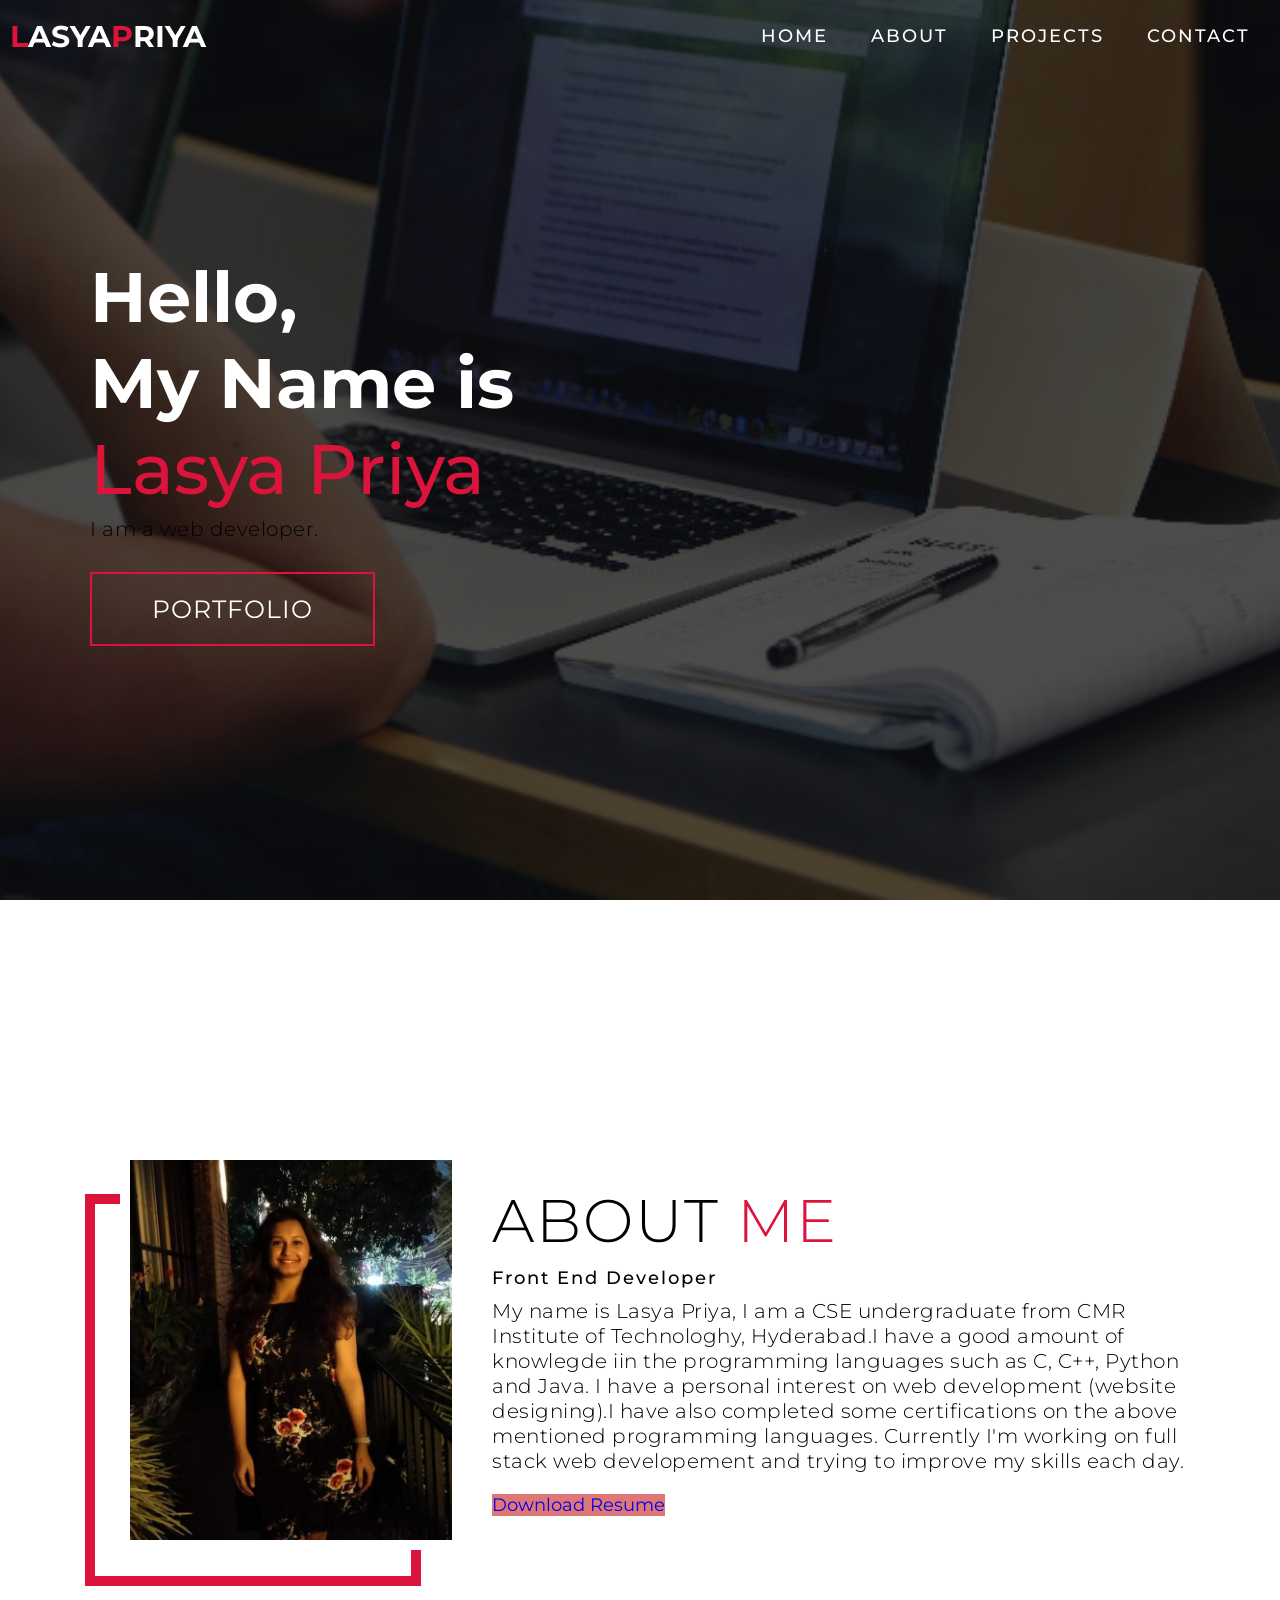
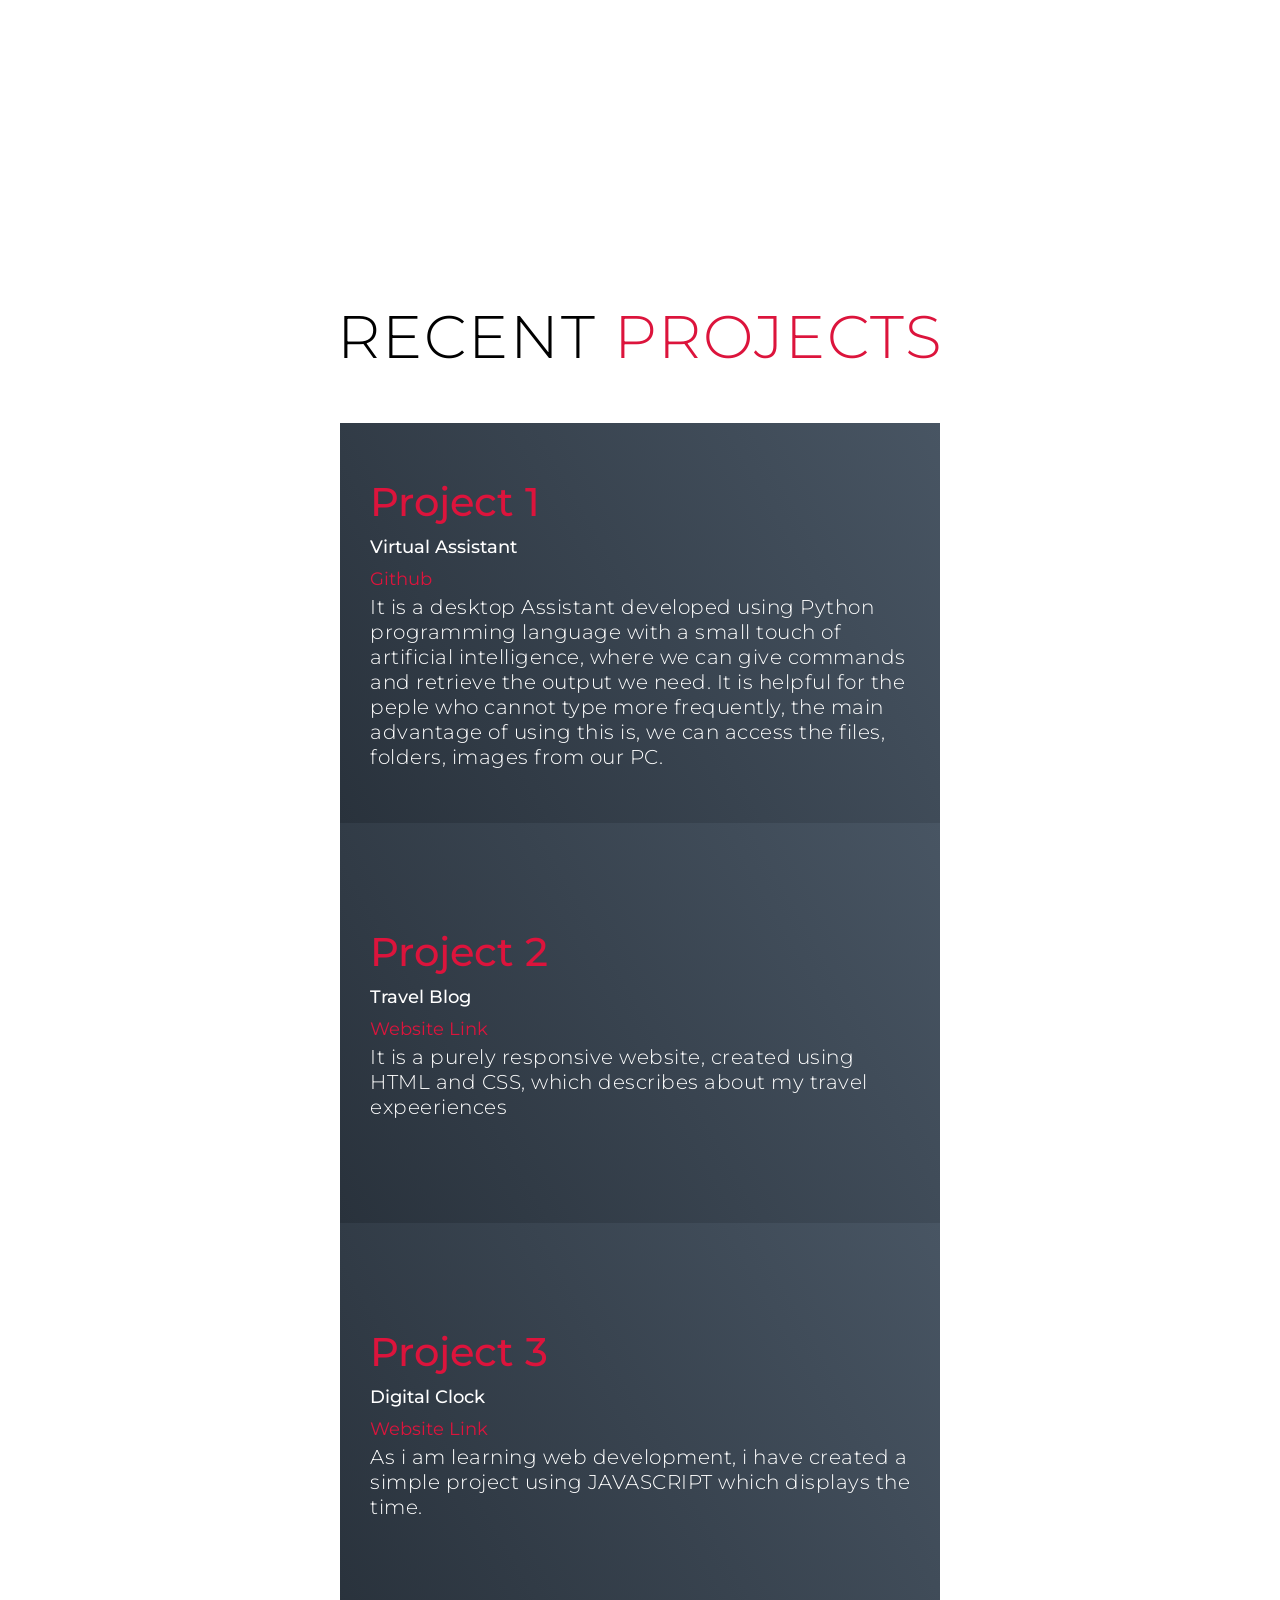
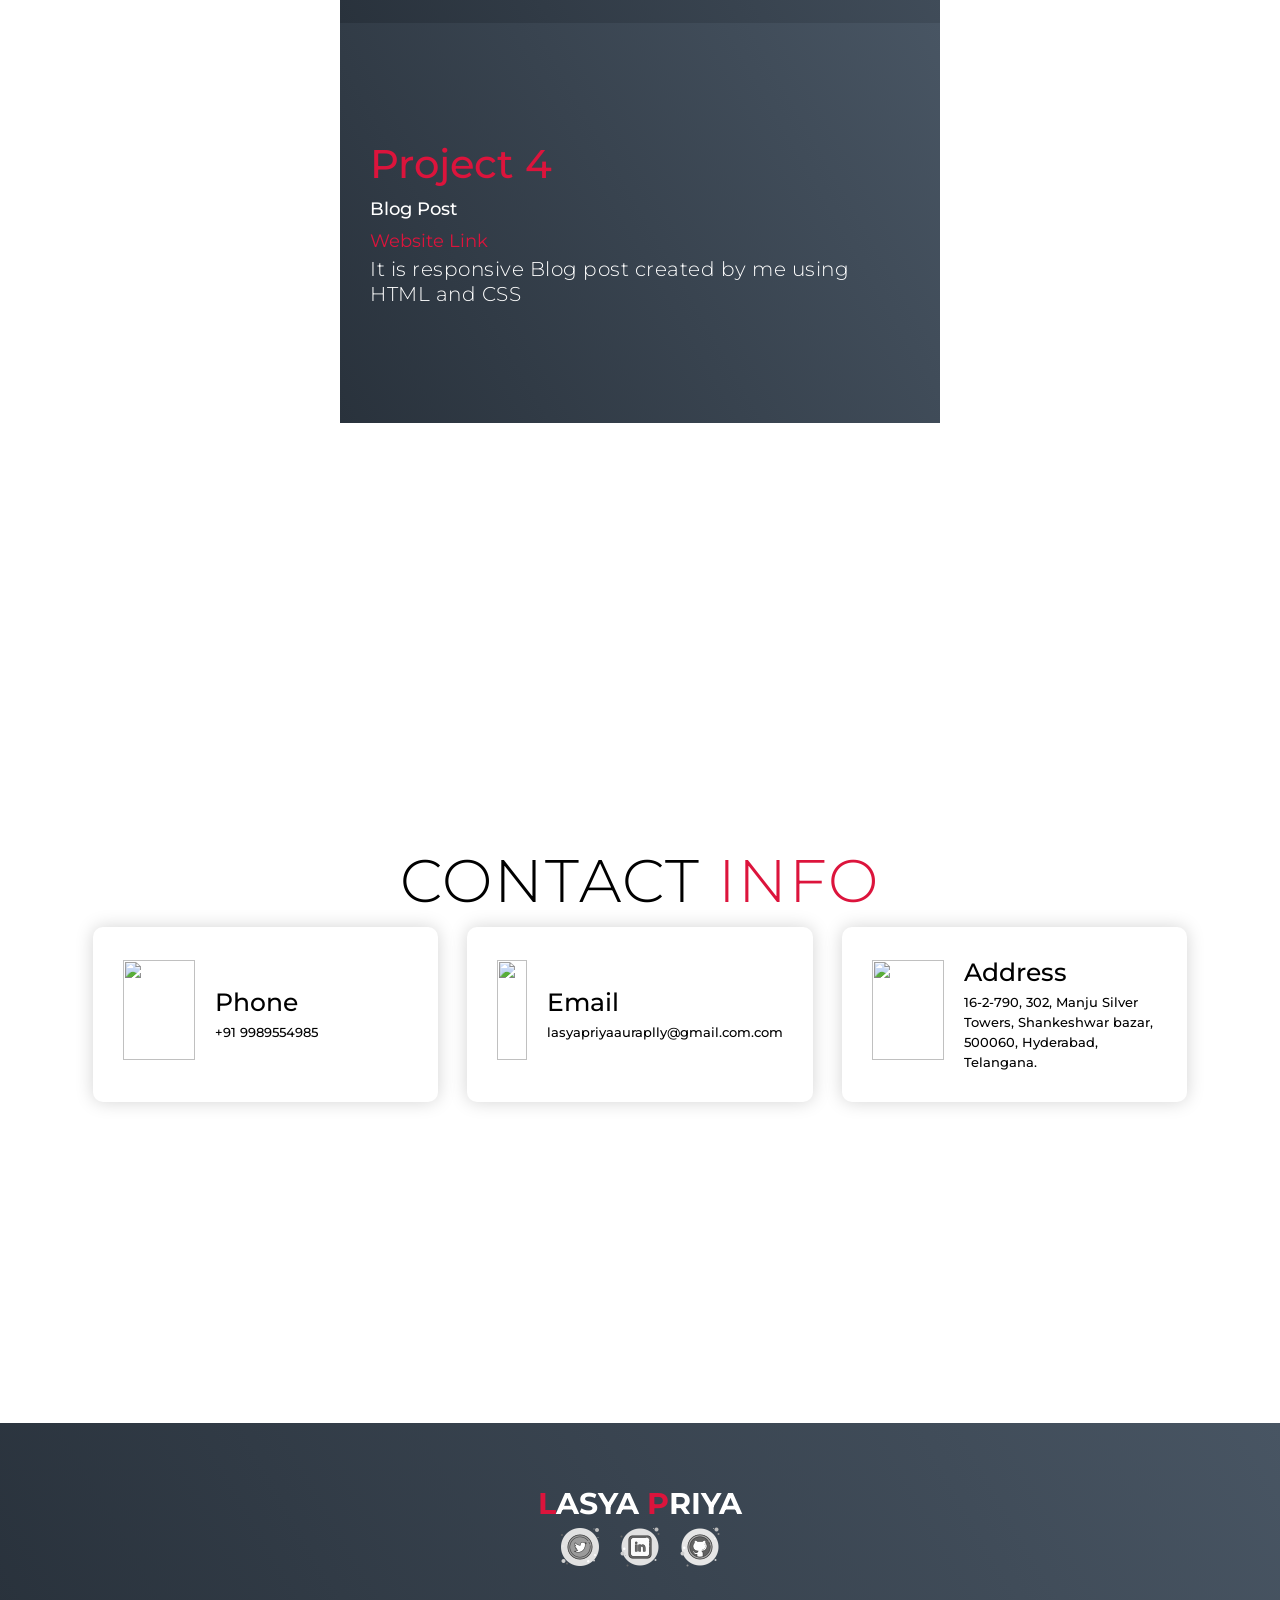
==== index.html @ 7a988826 "Add files via upload" ====
<!DOCTYPE html>
<html lang="en">

<head>
  <meta charset="UTF-8">
  <meta name="viewport" content="width=device-width, initial-scale=1.0">
  <link rel="stylesheet" href="style.css">
  <title>My Personal Portfolio</title>
</head>

<body>
  <!-- Header -->
  <section id="header">
    <div class="header container">
      <div class="nav-bar">
        <div class="brand">
          <a href="#hero">
            <h1><span>L</span>asya<span>P</span>riya</h1>
          </a>
        </div>
        <div class="nav-list">
          <div class="hamburger">
            <div class="bar"></div>
          </div>
          <ul>
            <li><a href="#home" data-after="Home">Home</a></li>
            <li><a href="#about" data-after="About">About</a></li>
            <li><a href="#projects" data-after="Projects">Projects</a></li>
            <li><a href="#contact" data-after="Contact">Contact</a></li>
          </ul>
        </div>
      </div>
    </div>
  </section>
  <!-- End Header -->


  <!-- Hero Section  -->
  <section id="hero">
    <div class="hero container">
      <div>
        <h1>Hello, <span></span></h1>
        <h1>My Name is <span></span></h1>
        <h1>Lasya Priya <span></span></h1>
        <p>I am a web developer.</p>
        <a href="#projects" type="button" class="cta">Portfolio</a>
      </div>
    </div>
  </section>

  <section id="about">
    <div class="about container">
      <div class="col-left">
        <div class="about-img">
          <img src="IMG-20221110-WA0039.jpg" alt="img">
        </div>
      </div>
      <div class="col-right">
        <h1 class="section-title">About <span>me</span></h1>
        <h2>Front End Developer</h2>
        <p>My name is Lasya Priya, I am a CSE undergraduate from CMR Institute of Technologhy, Hyderabad.I have a good amount of knowlegde iin the programming languages such as C, C++, Python and Java.
            I have a personal interest on web development (website designing).I have also completed some certifications on the above mentioned programming languages. Currently
            I'm working on full stack web developement and trying to improve my skills each day.
        </p>
          <a href="Lasya_WebDeveloper_Resumepdf.pdf" download="Lasya Priya-Resume">Download Resume</a>
      </div>
    </div>
  </section>
  <!-- End About Section -->
  <!-- Projects Section -->
  <section id="projects">
    <div class="projects container">
      <div class="projects-header">
        <h1 class="section-title">Recent <span>Projects</span></h1>
      </div>
      <div class="all-projects">
        <div class="project-item">
          <div class="project-info">
            <h1>Project 1</h1>
            <h2>Virtual Assistant</h2>
            <a href="https://github.com/lasyapriya2910/Desktop-Assistant">Github</a>
            <p>It is a desktop Assistant developed using Python programming language with a small touch of artificial intelligence, where we can give commands and retrieve the output we need. It is helpful for the peple who cannot type more frequently, the main advantage of using this is, we can access the files, folders, images from our PC.</p>
          </div>
        </div>
        <div class="project-item">
          <div class="project-info">
            <h1>Project 2</h1>
            <h2>Travel Blog</h2>
            <a href="https://lasyapriya2910.github.io/travel-blog/">Website Link</a>
            <p>It is a purely responsive website, created using HTML and CSS, which describes about my travel expeeriences</p>
          </div>
        </div>
        <div class="project-item">
          <div class="project-info">
            <h1>Project 3</h1>
            <h2>Digital Clock</h2>
            <a href="https://lasyapriya2910.github.io/Digital-Clock/">Website Link</a>
            <p>As i am learning web development, i have created a simple project using JAVASCRIPT which displays the time.</p>
          </div>
        </div>
        <div class="project-item">
          <div class="project-info">
            <h1>Project 4</h1>
            <h2>Blog Post</h2>
            <a href="https://lasyapriya2910.github.io/blog-post/">Website Link</a>
            <p>It is responsive Blog post created by me using HTML and CSS</p>
          </div>
        </div>
    </div>
  </section>

  <!-- Contact Section -->
  <section id="contact">
    <div class="contact container">
      <div>
        <h1 class="section-title">Contact <span>info</span></h1>
      </div>
      <div class="contact-items">
        <div class="contact-item">
          <div class="icon"><img src="https://img.icons8.com/bubbles/100/000000/phone.png" /></div>
          <div class="contact-info">
            <h1>Phone</h1>
            <h2>+91 9989554985</h2>
          </div>
        </div>
        <div class="contact-item">
          <div class="icon"><img src="https://img.icons8.com/bubbles/100/000000/new-post.png" /></div>
          <div class="contact-info">
            <h1>Email</h1>
            <h2>lasyapriyaauraplly@gmail.com.com</h2>
          </div>
        </div>
        <div class="contact-item">
          <div class="icon"><img src="https://img.icons8.com/bubbles/100/000000/map-marker.png" /></div>
          <div class="contact-info">
            <h1>Address</h1>
            <h2>16-2-790, 302, Manju Silver Towers, Shankeshwar bazar, 500060, Hyderabad, Telangana.</h2>
          </div>
        </div>
      </div>
    </div>
  </section>
  <section id="footer">
    <div class="footer container">
      <div class="brand">
        <h1><span>L</span>asya <span>P</span>riya</h1>
      </div>
      <div class="social-icon">
        <div class="social-item">
            <a href="https://twitter.com/__lasya_priya"><img src="twitter.png"/></a>
        </div>
        <div class="social-item">
            <a href="https://www.linkedin.com/in/lasyapriyaaurpally/"><img src="linkedin.png"/></a>
        </div>
        <div class="social-item">
            <a href="https://github.com/lasyapriya2910"><img src="github.png"/></a>
        </div>
        
  <!-- End Footer -->
  <script src="./app.js"></script>
</body>

</html>
---- style.css ----
@import 'https://fonts.googleapis.com/css?family=Montserrat:300, 400, 700&display=swap';
* {
	padding: 0;
	margin: 0;
	box-sizing: border-box;
}
html {
	font-size: 10px;
	font-family: 'Montserrat', sans-serif;
	scroll-behavior: smooth;
}
a {
	text-decoration: none;
}
.container {
	min-height: 100vh;
	width: 100%;
	display: flex;
	align-items: center;
	justify-content: center;
}
img {
	height: 100%;
	width: 100%;
	object-fit: cover;
}
p {
	color: black;
	font-size: 2rem;
	margin-top: 5px;
	line-height: 2.5rem;
	font-weight: 300;
	letter-spacing: 0.05rem;
}
.section-title {
	font-size: 4rem;
	font-weight: 300;
	color: black;
	margin-bottom: 10px;
	text-transform: uppercase;
	letter-spacing: 0.2rem;
	text-align: center;
}
.section-title span {
	color: crimson;
}

.cta {
	display: inline-block;
	padding: 10px 30px;
	color: white;
	background-color: transparent;
	border: 2px solid crimson;
	font-size: 2rem;
	text-transform: uppercase;
	letter-spacing: 0.1rem;
	margin-top: 30px;
	transition: 0.3s ease;
	transition-property: background-color, color;
}
.cta:hover {
	color: white;
	background-color: crimson;
}
.brand h1 {
	font-size: 3rem;
	text-transform: uppercase;
	color: white;
}
.brand h1 span {
	color: crimson;
}

/* Header section */
#header {
	position: fixed;
	z-index: 1000;
	left: 0;
	top: 0;
	width: 100vw;
	height: auto;
}
#header .header {
	min-height: 8vh;
	background-color: rgba(31, 30, 30, 0.24);
	transition: 0.3s ease background-color;
}
#header .nav-bar {
	display: flex;
	align-items: center;
	justify-content: space-between;
	width: 100%;
	height: 100%;
	max-width: 1300px;
	padding: 0 10px;
}
#header .nav-list ul {
	list-style: none;
	position: absolute;
	background-color: rgb(31, 30, 30);
	width: 100vw;
	height: 100vh;
	left: 100%;
	top: 0;
	display: flex;
	flex-direction: column;
	justify-content: center;
	align-items: center;
	z-index: 1;
	overflow-x: hidden;
	transition: 0.5s ease left;
}
#header .nav-list ul.active {
	left: 0%;
}
#header .nav-list ul a {
	font-size: 2.5rem;
	font-weight: 500;
	letter-spacing: 0.2rem;
	text-decoration: none;
	color: white;
	text-transform: uppercase;
	padding: 20px;
	display: block;
}
#header .nav-list ul a::after {
	content: attr(data-after);
	position: absolute;
	top: 50%;
	left: 50%;
	transform: translate(-50%, -50%) scale(0);
	color: rgba(240, 248, 255, 0.021);
	font-size: 13rem;
	letter-spacing: 50px;
	z-index: -1;
	transition: 0.3s ease letter-spacing;
}
#header .nav-list ul li:hover a::after {
	transform: translate(-50%, -50%) scale(1);
	letter-spacing: initial;
}
#header .nav-list ul li:hover a {
	color: crimson;
}
#header .hamburger {
	height: 60px;
	width: 60px;
	display: inline-block;
	border: 3px solid white;
	border-radius: 50%;
	position: relative;
	display: flex;
	align-items: center;
	justify-content: center;
	z-index: 100;
	cursor: pointer;
	transform: scale(0.8);
	margin-right: 20px;
}
#header .hamburger:after {
	position: absolute;
	content: '';
	height: 100%;
	width: 100%;
	border-radius: 50%;
	border: 3px solid white;
	animation: hamburger_puls 1s ease infinite;
}
#header .hamburger .bar {
	height: 2px;
	width: 30px;
	position: relative;
	background-color: white;
	z-index: -1;
}
#header .hamburger .bar::after,
#header .hamburger .bar::before {
	content: '';
	position: absolute;
	height: 100%;
	width: 100%;
	left: 0;
	background-color: white;
	transition: 0.3s ease;
	transition-property: top, bottom;
}
#header .hamburger .bar::after {
	top: 8px;
}
#header .hamburger .bar::before {
	bottom: 8px;
}
#header .hamburger.active .bar::before {
	bottom: 0;
}
#header .hamburger.active .bar::after {
	top: 0;
}
/* End Header section */

/* Hero Section */
#hero {
	background-image: url(images.jpeg);
	background-size: cover;
	background-position: top center;
	position: relative;
	z-index: 1;
}
#hero::after {
	content: '';
	position: absolute;
	left: 0;
	top: 0;
	height: 100%;
	width: 100%;
	background-color: black;
	opacity: 0.7;
	z-index: -1;
}
#hero .hero {
	max-width: 1200px;
	margin: 0 auto;
	padding: 0 50px;
	justify-content: flex-start;
}
#hero h1 {
	display: block;
	width: fit-content;
	font-size: 4rem;
	position: relative;
	color: transparent;
	animation: text_reveal 0.5s ease forwards;
	animation-delay: 1s;
}
#hero h1:nth-child(1) {
	animation-delay: 1s;
}
#hero h1:nth-child(2) {
	animation-delay: 2s;
}
#hero h1:nth-child(3) {
	animation: text_reveal_name 0.5s ease forwards;
	animation-delay: 3s;
}
#hero h1 span {
	position: absolute;
	top: 0;
	left: 0;
	height: 100%;
	width: 0;
	background-color: crimson;
	animation: text_reveal_box 1s ease;
	animation-delay: 0.5s;
}
#hero h1:nth-child(1) span {
	animation-delay: 0.5s;
}
#hero h1:nth-child(2) span {
	animation-delay: 1.5s;
}
#hero h1:nth-child(3) span {
	animation-delay: 2.5s;
}
#projects .projects {
	flex-direction: column;
	max-width: 1200px;
	margin: 0 auto;
	padding: 100px 0;
}
#projects .projects-header h1 {
	margin-bottom: 50px;
}
#projects .all-projects {
	display: flex;
	align-items: center;
	justify-content: center;
	flex-direction: column;
}
#projects .project-item {
    gap:10px;
	display: flex;
	flex-direction: row;
	align-items: center;
	justify-content: center;
	flex-direction: column;
	width: 80%;
	margin: 20px auto;
	overflow: hidden;
	border-radius: 10px;
}
#projects .project-info {
	padding: 30px;
	flex-basis: 50%;
	height: 100%;
	display: flex;
	align-items: flex-start;
	justify-content: center;
	flex-direction: column;
	background-image: linear-gradient(60deg, #29323c 0%, #485563 100%);
	color: white;
}
#projects .project-info h1 {
	font-size: 4rem;
	font-weight: 500;
	color:crimson;
	margin-top: none;
}
#projects .project-info h2 {
	font-size: 1.8rem;
	font-weight: 500;
	margin-top: 10px;
	margin-bottom: 10px;
}
#projects .project-info p {
	color: white;
}
#projects .project-info a{
	text-decoration: none;
	font-size: large;
	color: crimson;
}
#about .about {
	flex-direction: column-reverse;
	text-align: center;
	max-width: 1200px;
	margin: 0 auto;
	padding: 100px 20px;
}
#about .col-left {
	width: 250px;
	height: 360px;
}
#about .col-right {
	width: 100%;
}
#about .col-right h2 {
	font-size: 1.8rem;
	font-weight: 500;
	letter-spacing: 0.2rem;
	margin-bottom: 10px;
}
#about .col-right p {
	margin-bottom: 20px;
}
#about .col-right .cta {
	color: black;
	margin-bottom: 50px;
	padding: 10px 20px;
	font-size: 2rem;
}
#about .col-left .about-img {
	height: 100%;
	width: 100%;
	position: relative;
	border: 10px solid white;
}
#about .col-left .about-img::after {
	content: '';
	position: absolute;
	left: -33px;
	top: 19px;
	height: 98%;
	width: 98%;
	border: 7px solid crimson;
	z-index: -1;
}
#about a{
   font-size: large;
   background-color: rgb(223, 119, 119);
}
/* End About Section */

/* contact Section */
#contact .contact {
	flex-direction: column;
	max-width: 1200px;
	margin: 0 auto;
	width: 90%;
}
#contact .contact-items {
	/* max-width: 400px; */
	width: 100%;
}
#contact .contact-item {
	width: 80%;
	padding: 20px;
	text-align: center;
	border-radius: 10px;
	padding: 30px;
	margin: 30px;
	display: flex;
	justify-content: center;
	align-items: center;
	flex-direction: column;
	box-shadow: 0px 0px 18px 0 #0000002c;
	transition: 0.3s ease box-shadow;
}
#contact .contact-item:hover {
	box-shadow: 0px 0px 5px 0 #0000002c;
}
#contact .icon {
	width: 70px;
	margin: 0 auto;
	margin-bottom: 10px;
}
#contact .contact-info h1 {
	font-size: 2.5rem;
	font-weight: 500;
	margin-bottom: 5px;
}
#contact .contact-info h2 {
	font-size: 1.3rem;
	line-height: 2rem;
	font-weight: 500;
}
/*End contact Section */

/* Footer */
#footer {
	background-image: linear-gradient(60deg, #29323c 0%, #485563 100%);
}
#footer .footer {
	min-height: 200px;
	flex-direction: column;
	padding-top: 50px;
	padding-bottom: 10px;
}
#footer h2 {
	color: white;
	font-weight: 500;
	font-size: 1.8rem;
	letter-spacing: 0.1rem;
	margin-top: 10px;
	margin-bottom: 10px;
}
#footer .social-icon {
	display: flex;
	margin-bottom: 30px;
}
#footer .social-item {
	height: 50px;
	width: 50px;
	margin: 0 5px;
}
#footer .social-item img {
	filter: grayscale(1);
	transition: 0.3s ease filter;
}
#footer .social-item:hover img {
	filter: grayscale(0);
}
#footer p {
	color: white;
	font-size: 1.3rem;
}
/* End Footer */

/* Keyframes */
@keyframes hamburger_puls {
	0% {
		opacity: 1;
		transform: scale(1);
	}
	100% {
		opacity: 0;
		transform: scale(1.4);
	}
}
@keyframes text_reveal_box {
	50% {
		width: 100%;
		left: 0;
	}
	100% {
		width: 0;
		left: 100%;
	}
}
@keyframes text_reveal {
	100% {
		color: white;
	}
}
@keyframes text_reveal_name {
	100% {
		color: crimson;
		font-weight: 500;
	}
}
/* End Keyframes */

/* Media Query For Tablet */
@media only screen and (min-width: 768px) {
	.cta {
		font-size: 2.5rem;
		padding: 20px 60px;
	}
	h1.section-title {
		font-size: 6rem;
	}

	/* Hero */
	#hero h1 {
		font-size: 7rem;
	}
	/* End Hero */

	/* Services Section */
	#services .service-bottom .service-item {
		flex-basis: 45%;
		margin: 2.5%;
	}
	/* End Services Section */

	/* Project */
	#projects .project-item {
		flex-direction: row;
	}
	#projects .project-item:nth-child(even) {
		flex-direction: row-reverse;
	}
	#projects .project-item {
		height: 400px;
		margin: 0;
		width: 100%;
		border-radius: 0;
	}
	#projects .all-projects .project-info {
		height: 100%;
	}
	#projects .all-projects .project-img {
		height: 100%;
	}
	/* End Project */

	/* About */
	#about .about {
		flex-direction: row;
	}
	#about .col-left {
		width: 600px;
		height: 400px;
		padding-left: 60px;
	}
	#about .about .col-left .about-img::after {
		left: -45px;
		top: 34px;
		height: 98%;
		width: 98%;
		border: 10px solid crimson;
	}
	#about .col-right {
		text-align: left;
		padding: 30px;
	}
	#about .col-right h1 {
		text-align: left;
	}
	/* End About */

	/* contact  */
	#contact .contact {
		flex-direction: column;
		padding: 100px 0;
		align-items: center;
		justify-content: center;
		min-width: 20vh;
	}
	#contact .contact-items {
		width: 100%;
		display: flex;
		flex-direction: row;
		justify-content: space-evenly;
		margin: 0;
	}
	#contact .contact-item {
		width: 30%;
		margin: 0;
		flex-direction: row;
	}
	#contact .contact-item .icon {
		height: 100px;
		width: 100px;
	}
	#contact .contact-item .icon img {
		object-fit: contain;
	}
	#contact .contact-item .contact-info {
		width: 100%;
		text-align: left;
		padding-left: 20px;
	}
	/* End contact  */
}
/* End Media Query For Tablet */

/* Media Query For Desktop */
@media only screen and (min-width: 1200px) {
	/* header */
	#header .hamburger {
		display: none;
	}
	#header .nav-list ul {
		position: initial;
		display: block;
		height: auto;
		width: fit-content;
		background-color: transparent;
	}
	#header .nav-list ul li {
		display: inline-block;
	}
	#header .nav-list ul li a {
		font-size: 1.8rem;
	}
	#header .nav-list ul a:after {
		display: none;
	}
	/* End header */

	#services .service-bottom .service-item {
		flex-basis: 22%;
		margin: 1.5%;
	}
}
/* End  Media Query For Desktop */
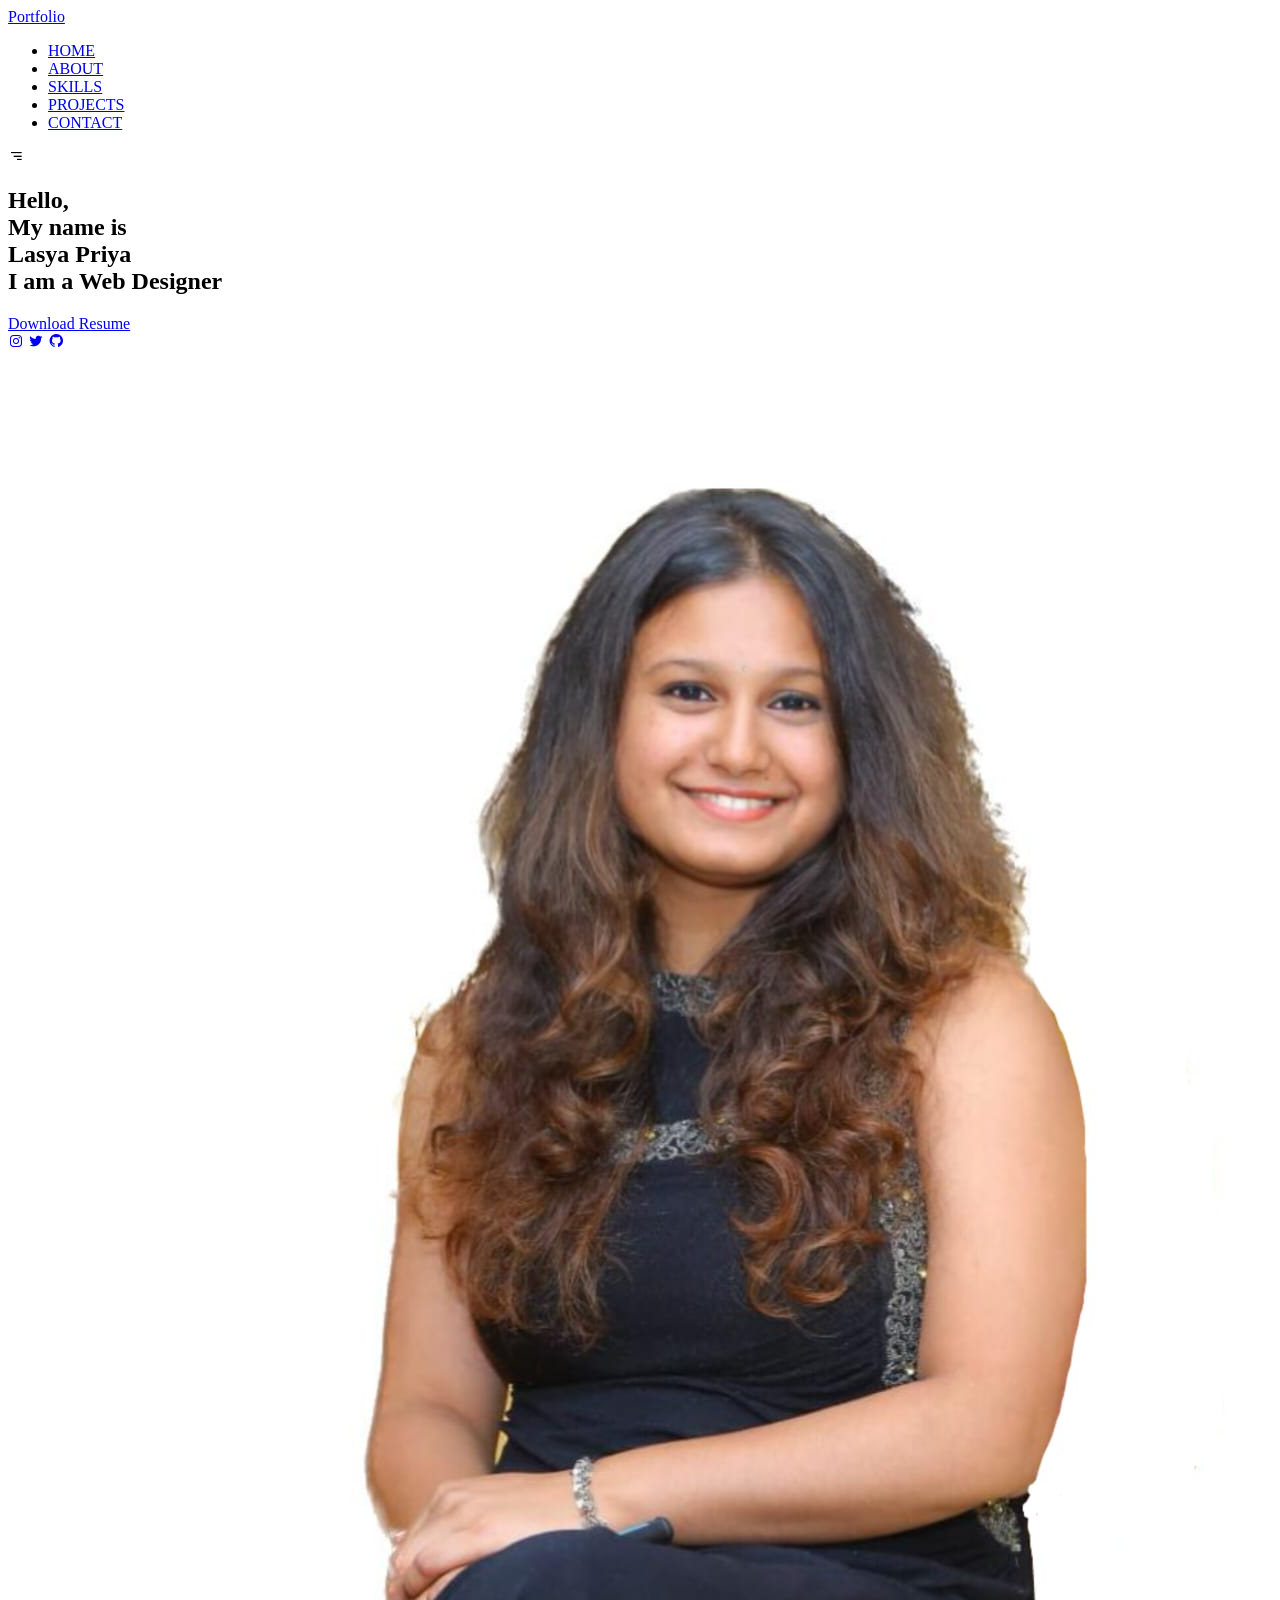
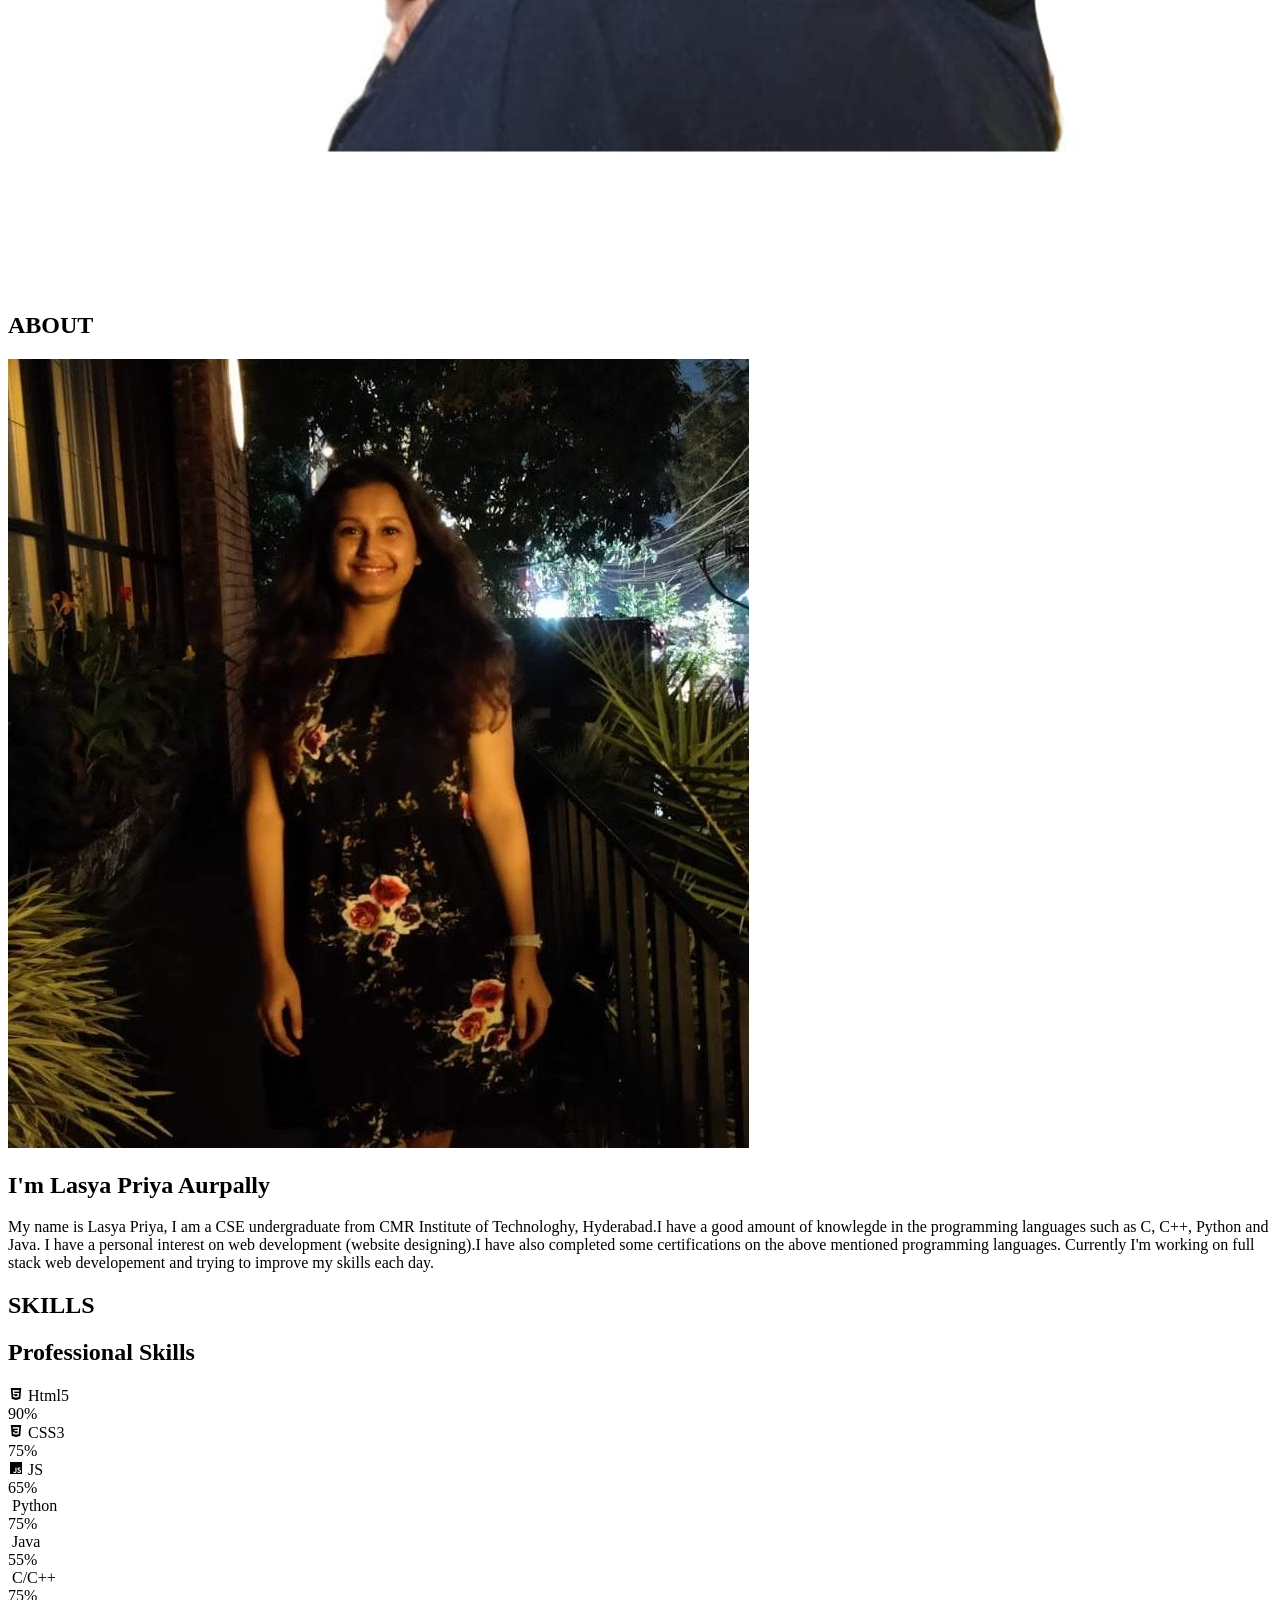
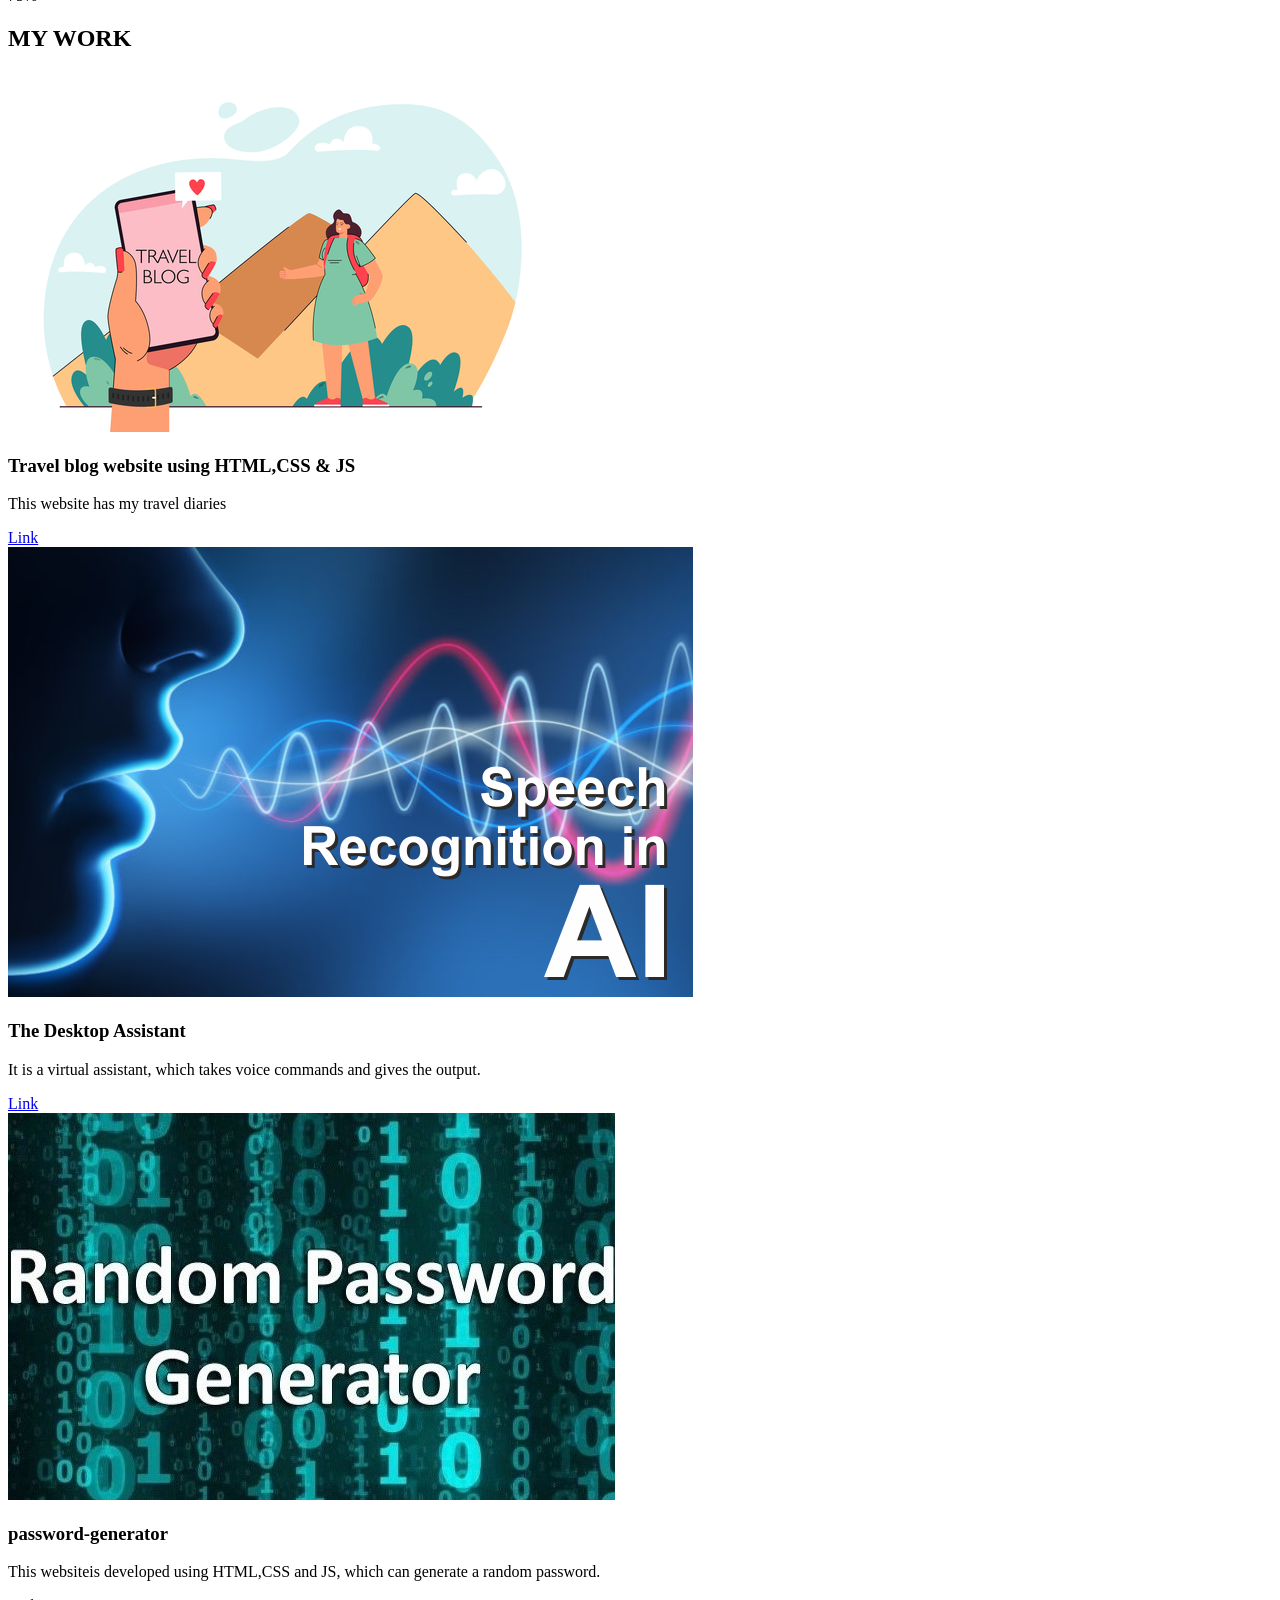
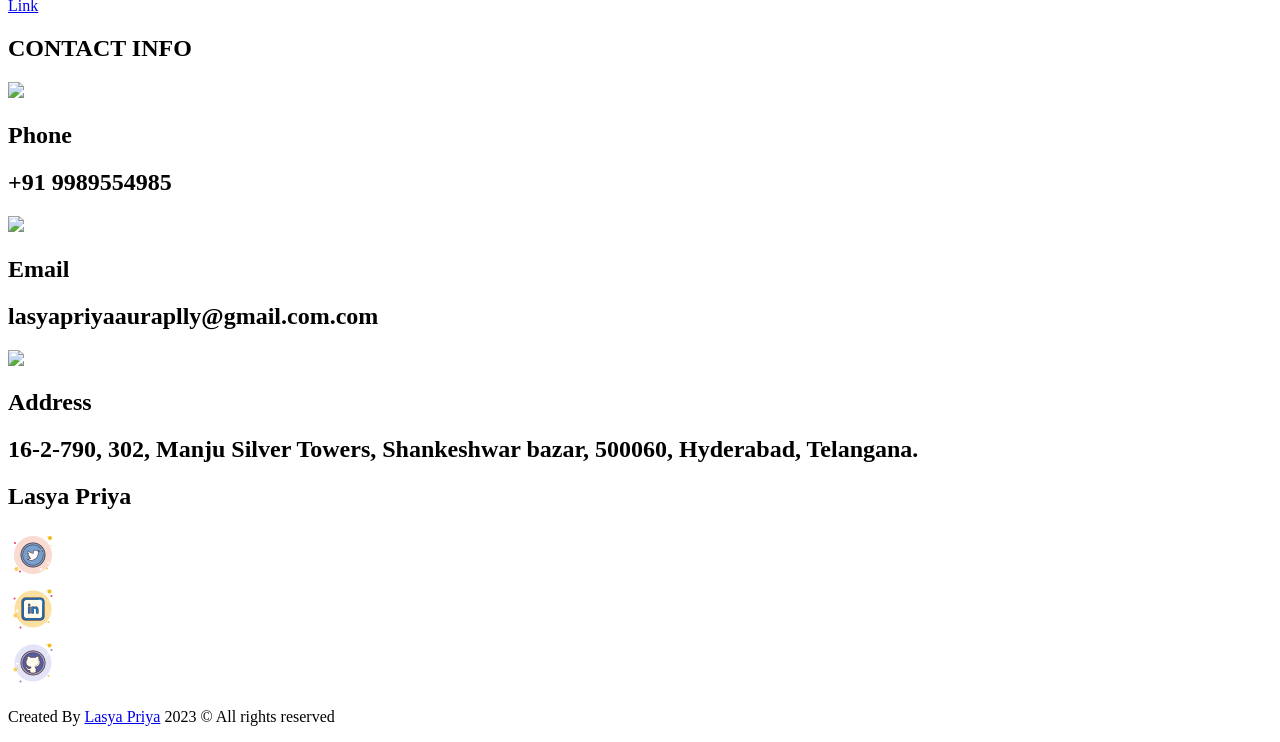
==== commit 0821c5ef: "Add files via upload" ====
--- a/index.html
+++ b/index.html
@@ -1,163 +1,307 @@
 <!DOCTYPE html>
 <html lang="en">
-
-<head>
-  <meta charset="UTF-8">
-  <meta name="viewport" content="width=device-width, initial-scale=1.0">
-  <link rel="stylesheet" href="style.css">
-  <title>My Personal Portfolio</title>
-</head>
-
-<body>
-  <!-- Header -->
-  <section id="header">
-    <div class="header container">
-      <div class="nav-bar">
-        <div class="brand">
-          <a href="#hero">
-            <h1><span>L</span>asya<span>P</span>riya</h1>
-          </a>
-        </div>
-        <div class="nav-list">
-          <div class="hamburger">
-            <div class="bar"></div>
-          </div>
-          <ul>
-            <li><a href="#home" data-after="Home">Home</a></li>
-            <li><a href="#about" data-after="About">About</a></li>
-            <li><a href="#projects" data-after="Projects">Projects</a></li>
-            <li><a href="#contact" data-after="Contact">Contact</a></li>
+  <head>
+    <meta charset="UTF-8" />
+    <meta http-equiv="X-UA-Compatible" content="IE=edge" />
+    <meta name="viewport" content="width=device-width, initial-scale=1.0" />
+    <title>Responsive Portfolio</title>
+    <link rel="stylesheet" href="./assets/css/styles.css" />
+    <link
+      rel="stylesheet"
+      href="https://unpkg.com/boxicons@latest/css/boxicons.min.css"
+    />
+    <link href="https://unpkg.com/aos@2.3.1/dist/aos.css" rel="stylesheet" />
+  </head>
+  <body>
+    <!-- Header Section -->
+    <header class="header">
+      <nav class="nav bd_grid">
+        <div>
+          <a href="#" class="nav_logo">Portfolio</a>
+        </div>
+
+        <div class="nav_menu" id="nav_menu">
+          <ul class="nav_list">
+            <li class="nav_items">
+              <a href="#home" class="nav_link active">HOME</a>
+            </li>
+            <li class="nav_items">
+              <a href="#about" class="nav_link active">ABOUT</a>
+            </li>
+            <li class="nav_items">
+              <a href="#skills" class="nav_link active">SKILLS</a>
+            </li>
+            <li class="nav_items">
+              <a href="#work" class="nav_link active">PROJECTS</a>
+            </li>
+            <li class="nav_items">
+              <a href="#contact" class="nav_link active">CONTACT</a>
+            </li>
           </ul>
         </div>
-      </div>
-    </div>
-  </section>
-  <!-- End Header -->
-
-
-  <!-- Hero Section  -->
-  <section id="hero">
-    <div class="hero container">
-      <div>
-        <h1>Hello, <span></span></h1>
-        <h1>My Name is <span></span></h1>
-        <h1>Lasya Priya <span></span></h1>
-        <p>I am a web developer.</p>
-        <a href="#projects" type="button" class="cta">Portfolio</a>
-      </div>
-    </div>
-  </section>
-
-  <section id="about">
-    <div class="about container">
-      <div class="col-left">
-        <div class="about-img">
-          <img src="IMG-20221110-WA0039.jpg" alt="img">
-        </div>
-      </div>
-      <div class="col-right">
-        <h1 class="section-title">About <span>me</span></h1>
-        <h2>Front End Developer</h2>
-        <p>My name is Lasya Priya, I am a CSE undergraduate from CMR Institute of Technologhy, Hyderabad.I have a good amount of knowlegde iin the programming languages such as C, C++, Python and Java.
-            I have a personal interest on web development (website designing).I have also completed some certifications on the above mentioned programming languages. Currently
-            I'm working on full stack web developement and trying to improve my skills each day.
-        </p>
-          <a href="Lasya_WebDeveloper_Resumepdf.pdf" download="Lasya Priya-Resume">Download Resume</a>
-      </div>
-    </div>
-  </section>
-  <!-- End About Section -->
-  <!-- Projects Section -->
-  <section id="projects">
-    <div class="projects container">
-      <div class="projects-header">
-        <h1 class="section-title">Recent <span>Projects</span></h1>
-      </div>
-      <div class="all-projects">
-        <div class="project-item">
-          <div class="project-info">
-            <h1>Project 1</h1>
-            <h2>Virtual Assistant</h2>
-            <a href="https://github.com/lasyapriya2910/Desktop-Assistant">Github</a>
-            <p>It is a desktop Assistant developed using Python programming language with a small touch of artificial intelligence, where we can give commands and retrieve the output we need. It is helpful for the peple who cannot type more frequently, the main advantage of using this is, we can access the files, folders, images from our PC.</p>
-          </div>
-        </div>
-        <div class="project-item">
-          <div class="project-info">
-            <h1>Project 2</h1>
-            <h2>Travel Blog</h2>
-            <a href="https://lasyapriya2910.github.io/travel-blog/">Website Link</a>
-            <p>It is a purely responsive website, created using HTML and CSS, which describes about my travel expeeriences</p>
-          </div>
-        </div>
-        <div class="project-item">
-          <div class="project-info">
-            <h1>Project 3</h1>
-            <h2>Digital Clock</h2>
-            <a href="https://lasyapriya2910.github.io/Digital-Clock/">Website Link</a>
-            <p>As i am learning web development, i have created a simple project using JAVASCRIPT which displays the time.</p>
-          </div>
-        </div>
-        <div class="project-item">
-          <div class="project-info">
-            <h1>Project 4</h1>
-            <h2>Blog Post</h2>
-            <a href="https://lasyapriya2910.github.io/blog-post/">Website Link</a>
-            <p>It is responsive Blog post created by me using HTML and CSS</p>
-          </div>
-        </div>
-    </div>
-  </section>
-
-  <!-- Contact Section -->
-  <section id="contact">
-    <div class="contact container">
-      <div>
-        <h1 class="section-title">Contact <span>info</span></h1>
-      </div>
-      <div class="contact-items">
-        <div class="contact-item">
-          <div class="icon"><img src="https://img.icons8.com/bubbles/100/000000/phone.png" /></div>
-          <div class="contact-info">
-            <h1>Phone</h1>
-            <h2>+91 9989554985</h2>
-          </div>
-        </div>
-        <div class="contact-item">
-          <div class="icon"><img src="https://img.icons8.com/bubbles/100/000000/new-post.png" /></div>
-          <div class="contact-info">
-            <h1>Email</h1>
-            <h2>lasyapriyaauraplly@gmail.com.com</h2>
-          </div>
-        </div>
-        <div class="contact-item">
-          <div class="icon"><img src="https://img.icons8.com/bubbles/100/000000/map-marker.png" /></div>
-          <div class="contact-info">
-            <h1>Address</h1>
-            <h2>16-2-790, 302, Manju Silver Towers, Shankeshwar bazar, 500060, Hyderabad, Telangana.</h2>
-          </div>
-        </div>
-      </div>
-    </div>
-  </section>
-  <section id="footer">
-    <div class="footer container">
-      <div class="brand">
-        <h1><span>L</span>asya <span>P</span>riya</h1>
-      </div>
-      <div class="social-icon">
-        <div class="social-item">
-            <a href="https://twitter.com/__lasya_priya"><img src="twitter.png"/></a>
-        </div>
-        <div class="social-item">
-            <a href="https://www.linkedin.com/in/lasyapriyaaurpally/"><img src="linkedin.png"/></a>
-        </div>
-        <div class="social-item">
-            <a href="https://github.com/lasyapriya2910"><img src="github.png"/></a>
-        </div>
-        
-  <!-- End Footer -->
-  <script src="./app.js"></script>
-</body>
-
-</html>+
+        <div class="nav_toggle" id="nav_toggle">
+          <i class="bx bx-menu-alt-right"></i>
+        </div>
+      </nav>
+    </header>
+
+    <main class="main">
+      <!-- HOME SECTION -->
+      <section class="home bd_grid" id="home">
+        <div class="home_data" data-aos="fade-down">
+          <h1 class="home_title">
+            Hello, <br />My name is <br> <span class="home_title-color">Lasya Priya</span
+            ><br /><span class="web">I am a Web Designer</span>
+          </h1>
+          <a href="LASYA_RESUME.pdf" class="button"> Download Resume</a>
+        </div>
+        <div class="home_social">
+          
+          <a
+            href="https://www.instagram.com/___lasya_priya/"
+            class="home_social-icon"
+            data-aos="fade-down"
+            data-aos-delay="250"
+            ><i class="bx bxl-instagram"></i
+          ></a>
+          <a
+            href="https://twitter.com/__lasya_priya"
+            class="home_social-icon"
+            data-aos="fade-down"
+            data-aos-delay="300"
+            ><i class="bx bxl-twitter"></i
+          ></a>
+          <a
+            href="https://github.com/lasyapriya2910"
+            class="home_social-icon"
+            data-aos="fade-down"
+            data-aos-delay="350"
+            ><i class="bx bxl-github"></i
+          ></a>
+        </div>
+        <div class="home_img" data-aos="fade-left" data-aos-delay="350">
+          <img src="WhatsApp Image 2023-07-27 at 17.54.57.jpeg" alt="Your Image" >
+        </div>
+      </section>
+
+      <!-- ABOUT SECTION -->
+      <section class="about section" id="about">
+        <h2 class="section-title" data-aos="fade-down">ABOUT</h2>
+
+        <div class="about_container bd_grid">
+          <div class="about_img">
+            <img src="img1.jpg" alt="" data-aos="fade-down">
+          </div>
+
+          <div>
+            <h2
+              class="about_subtitle"
+              data-aos="fade-down"
+              data-aos-delay="350"
+            >
+              I'm Lasya Priya Aurpally
+            </h2>
+            <p class="about_text" data-aos="fade-down" data-aos-delay="450">
+              My name is Lasya Priya, I am a CSE undergraduate from CMR Institute of Technologhy, Hyderabad.I have a good amount of knowlegde in the programming languages such as C, C++, Python and Java.
+              I have a personal interest on web development (website designing).I have also completed some certifications on the above mentioned programming languages. Currently
+              I'm working on full stack web developement and trying to improve my skills each day.
+          </p>
+          </div>
+        </div>
+      </section>
+
+      <!-- SKILLS SECTION -->
+      <section class="skills section" id="skills">
+        <h2 class="section-title" data-aos="fade-down">SKILLS</h2>
+
+        <div class="skills_container bd_grid">
+          <div>
+            <h2
+              class="skills_subtitle"
+              data-aos="fade-down"
+              data-aos-delay="250"
+            >
+              Professional Skills
+            </h2>
+            
+            <!-- SKILLS HTML -->
+            <div class="skills_data" data-aos="fade-right">
+              <div class="skills_name">
+                <i class="bx bxl-html5 skill_icon"></i>
+                <span class="skill_name">Html5</span>
+              </div>
+
+              <div><span class="skill_percentage">90%</span></div>
+
+              <div class="skill_bar skill_html"></div>
+            </div>
+
+            <!-- SKILLS css -->
+            <div class="skills_data" data-aos="fade-right" data-aos-delay="250">
+              <div class="skills_name">
+                <i class="bx bxl-css3 skill_icon"></i>
+                <span class="skill_name">CSS3</span>
+              </div>
+
+              <div><span class="skill_percentage">75%</span></div>
+
+              <div class="skill_bar skill_css"></div>
+            </div>
+
+            <!-- SKILLS JS -->
+            <div class="skills_data" data-aos="fade-right" data-aos-delay="250">
+              <div class="skills_name">
+                <i class="bx bxl-javascript skill_icon"></i>
+                <span class="skill_name">JS</span>
+              </div>
+
+              <div><span class="skill_percentage">65%</span></div>
+
+              <div class="skill_bar skill_js"></div>
+            </div>
+            <div class="skills_data" data-aos="fade-right" data-aos-delay="250">
+              <div class="skills_name">
+                <i class="bx bxs-Python skill_icon"></i>
+                <span class="skill_name">Python</span>
+              </div>
+
+              <div><span class="skill_percentage">75%</span></div>
+
+              <div class="skill_bar skill_python"></div>
+            </div>
+            <div class="skills_data" data-aos="fade-right" data-aos-delay="250">
+              <div class="skills_name">
+                <i class="bx bxs-java8 skill_icon"></i>
+                <span class="skill_name">Java</span>
+              </div>
+
+              <div><span class="skill_percentage">55%</span></div>
+
+              <div class="skill_bar skill_java"></div>
+            </div>
+            <div class="skills_data" data-aos="fade-right" data-aos-delay="250">
+              <div class="skills_name">
+                <i class="bx bxs-Python skill_icon"></i>
+                <span class="skill_name">C/C++</span>
+              </div>
+
+              <div><span class="skill_percentage">75%</span></div>
+
+              <div class="skill_bar skill_c"></div>
+            </div>
+            
+          </div>
+
+          <div data-aos="fade-left" data-aos-delay="350">
+            
+        </div>
+      </section>
+
+      <!-- WORK SECTION -->
+      <div id="work">
+        <div class="container">
+          <h2 class="section-title" data-aos="fade-down">MY WORK</h1>
+          <div class="work-list">
+            <div class="work">
+              <img src="travel.png">
+              <div class="layer">
+                <h3>Travel blog website using HTML,CSS & JS</h3>
+                <p>This website has my travel diaries</p>
+                <a href="https://lasyapriya2910.github.io/travel-blog/">Link</a>
+              </div>
+            </div>
+            <div class="work">
+              <img src="assistant.png">
+              <div class="layer">
+                <h3>The Desktop Assistant</h3>
+                <p>It is a virtual assistant, which takes voice commands and gives the output.</p>
+                <a href="https://github.com/lasyapriya2910/Desktop-Assistant">Link</a>
+              </div>
+            </div>
+            <div class="work">
+              <img src="password-generator.jpg">
+              <div class="layer">
+                <h3>password-generator</h3>
+                <p>This websiteis developed using HTML,CSS and JS, which can generate a random password.</p>
+                <a href="https://lasyapriya2910.github.io/password-generator/">Link</a>
+              </div>
+            </div>
+          </div>
+    
+          </div>
+          <div data-aos="fade-left" data-aos-delay="350"></div>
+        </div>
+
+      <!-- CONTACT SECTION -->
+
+      <section id="contact">
+        <div class="contact container">
+          <div>
+            <h1 class="section-title" data-aos="fade-down">CONTACT INFO</h1>
+          </div>
+          <div
+          class="contact_container bd_grid"
+          data-aos="fade-down"
+          data-aos-delay="250"
+        >
+          <div class="contact-items">
+            <div class="contact-item">
+              <div class="icon"><img src="https://img.icons8.com/bubbles/100/000000/phone.png" /></div>
+              <div class="contact-info">
+                <h1>Phone</h1>
+                <h2>+91 9989554985</h2>
+              </div>
+            </div>
+            <div class="contact-item">
+              <div class="icon"><img src="https://img.icons8.com/bubbles/100/000000/new-post.png" /></div>
+              <div class="contact-info">
+                <h1>Email</h1>
+                <h2>lasyapriyaauraplly@gmail.com.com</h2>
+              </div>
+            </div>
+            <div class="contact-item">
+              <div class="icon"><img src="https://img.icons8.com/bubbles/100/000000/map-marker.png" /></div>
+              <div class="contact-info">
+                <h1>Address</h1>
+                <h2>16-2-790, 302, Manju Silver Towers, Shankeshwar bazar, 500060, Hyderabad, Telangana.</h2>
+              </div>
+            </div>
+          </div>
+        </div>
+      </section>
+
+      <!-- Footer Section -->
+      <section id="footer">
+        <div class="footer container">
+          <div class="brand">
+            <h1>Lasya Priya</h1>
+          </div>
+          <div class="social-icon">
+            <div class="social-item">
+                <a href="https://twitter.com/__lasya_priya"><img src="twitter.png"/></a>
+            </div>
+            <div class="social-item">
+                <a href="https://www.linkedin.com/in/lasyapriyaaurpally/"><img src="linkedin.png"/></a>
+            </div>
+            <div class="social-item">
+                <a href="https://github.com/lasyapriya2910"><img src="github.png"/></a>
+            </div>
+          </div>
+          <p>Created By <a href="#">Lasya Priya</a> 2023 <span>&copy;</span> All rights reserved </p>
+    
+        </div>
+      </section>
+    </main>
+
+    <script src="https://unpkg.com/aos@2.3.1/dist/aos.js"></script>
+    <script src="./assets/js/main.js"></script>
+
+    <script>
+      AOS.init({
+        duration: 1200,
+        once: false,
+      });
+    </script>
+  </body>
+</html>
